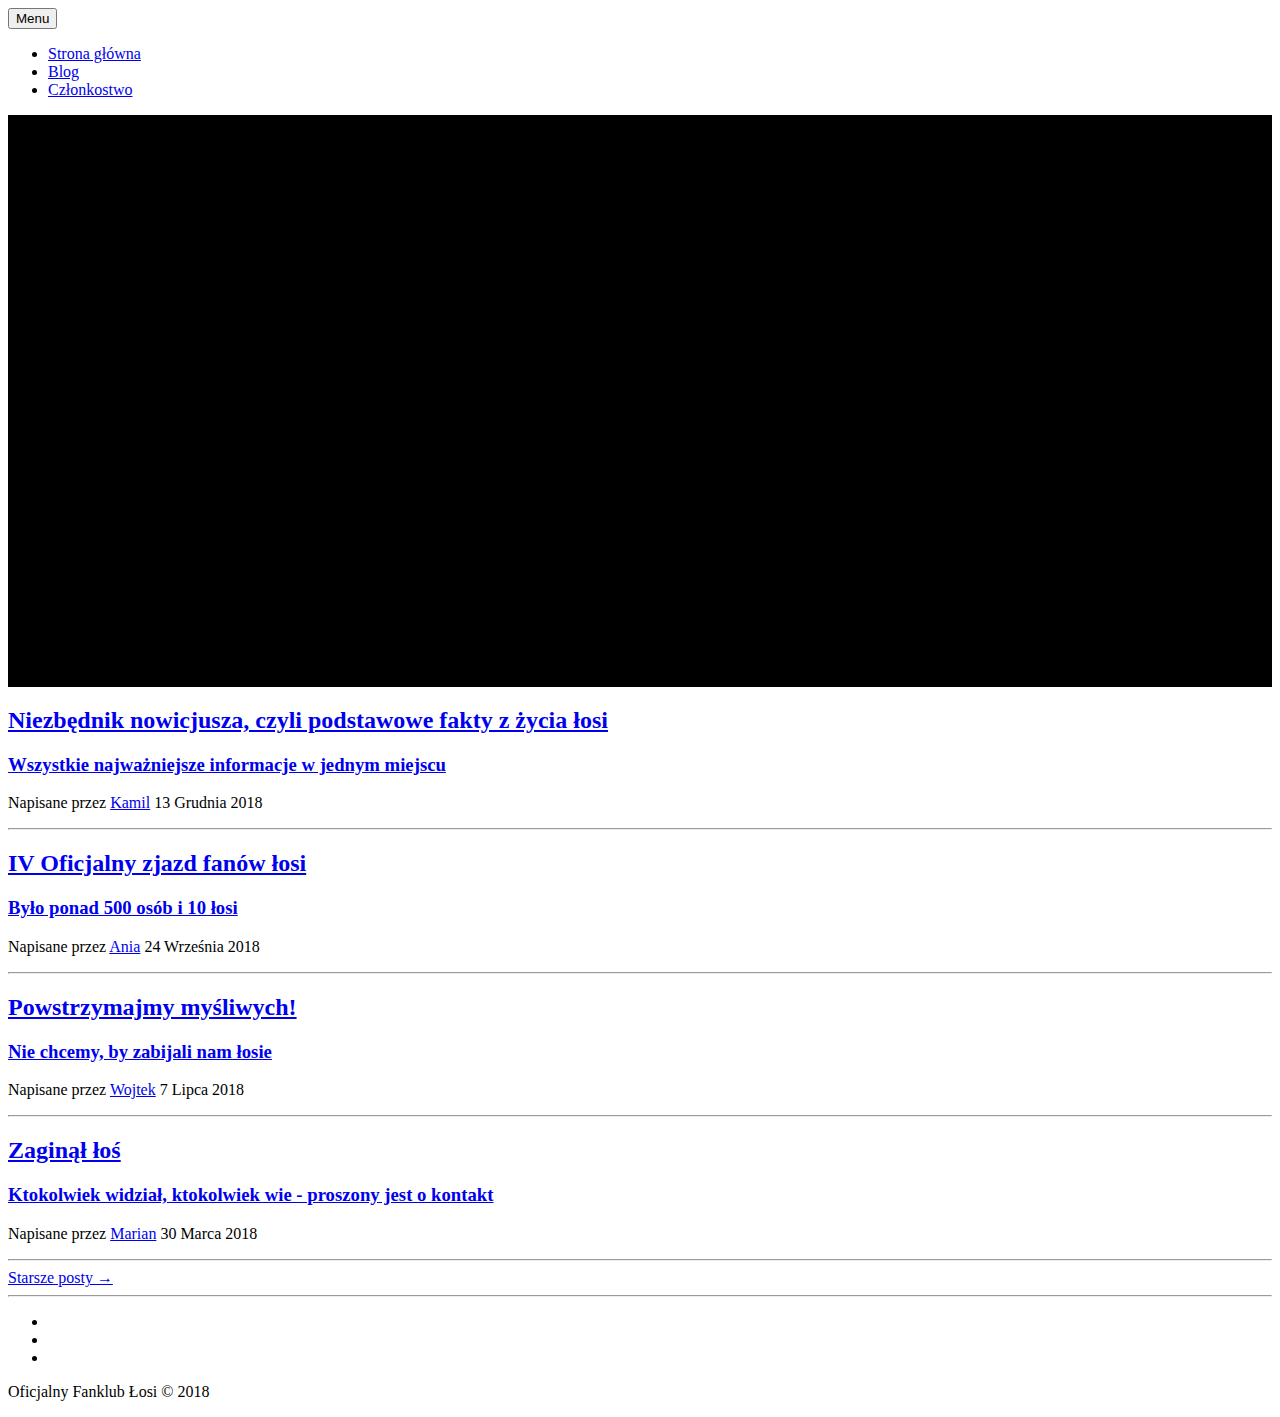
==== blog.html @ 9a08b047 "Add files via upload" ====
<!DOCTYPE html>
<html lang="en">
  <head>
    <meta charset="utf-8">
    <meta name="viewport" content="width=device-width, initial-scale=1, shrink-to-fit=no">
    <title>Oficjalny fanklub łosi</title>
    <!-- Bootstrap core -->
    <link href="vendor/bootstrap/css/bootstrap.min.css" rel="stylesheet">
    <!-- Fonts -->
    <link href="vendor/font-awesome/css/font-awesome.min.css" rel="stylesheet" type="text/css">
    <link href='https://fonts.googleapis.com/css?family=Lora:400,700,400italic,700italic' rel='stylesheet' type='text/css'>
    <link href='https://fonts.googleapis.com/css?family=Open+Sans:300italic,400italic,600italic,700italic,800italic,400,300,600,700,800' rel='stylesheet' type='text/css'>
    <!-- Styles -->
    <link href="css/clean-blog.min.css" rel="stylesheet">
    <link href="css/mdb.css" rel="stylesheet">
  </head>
  <body style="background-color: white">
    
    <!-- Navigation -->
    <nav class="navbar navbar-expand-lg fixed-top" id="mainNav">
      <div class="container">
        <button class="navbar-toggler navbar-toggler-right" type="button" data-toggle="collapse" 
        data-target="#navbarResponsive" aria-controls="navbarResponsive" aria-expanded="false" aria-label="Toggle navigation">
          Menu <i class="fa fa-bars"></i>
        </button>
        <div class="collapse navbar-collapse" id="navbarResponsive">
          <ul class="navbar-nav ml-auto">
            <li class="nav-item">
              <a class="nav-link" href="index.html">Strona główna</a>
            </li>
            <li class="nav-item">
              <a class="nav-link" href="blog.html">Blog</a>
            </li>
            <li class="nav-item">
              <a class="nav-link" href="index.html#kontakt">Członkostwo</a>
            </li>
          </ul>
        </div>
      </div>
    </nav>

    <!-- Header -->
    <div style="background-color: black">
      <header class="masthead animated fadeIn" style="background-image: url('img/moose-home-slide.png'); background-attachment: fixed;">
          <div class="overlay" style="opacity: 0"></div>
          <div class="container">
            <div class="row">
              <div class="mx-auto">
                <div class="site-heading animated flipInX" style="padding: 180px">
                  <h1 style="font-weight: 750; font-family: 'Open Sans','Helvetica Neue',Helvetica,Arial,sans-serif;">
                      Blog &nbsp; &nbsp;
                  </h1>
                  <span class="subheading">Informacje o łosiach z pierwszej ręki &nbsp; &nbsp; &nbsp; &nbsp; &nbsp;</span>
                </div><br><br><br><br><br><br>
              </div>
              </div>
          </div>
        </header>
    </div>

    <!-- Main -->
    <div class="container" style="background-color: white">
      <div class="row">
        <div class="col-lg-8 col-md-10 mx-auto">
        <div class="post-preview">
            <a href="post.html">
              <h2 class="post-title">
                Niezbędnik nowicjusza, czyli podstawowe fakty z życia łosi
              </h2>
              <h3 class="post-subtitle">
                Wszystkie najważniejsze informacje w jednym miejscu
              </h3>
            </a>
            <p class="post-meta">Napisane przez
              <a href="#">Kamil</a>
              13 Grudnia 2018</p>
          </div>
            <hr>
          <div class="post-preview">
            <a href="post.html">
              <h2 class="post-title">
                IV Oficjalny zjazd fanów łosi
              </h2>
              <h3 class="post-subtitle">
                Było ponad 500 osób i 10 łosi
              </h3>
            </a>
            <p class="post-meta">Napisane przez
              <a href="#">Ania</a>
              24 Września 2018</p>
          </div>
          <hr>
          <div class="post-preview">
            <a href="post.html">
              <h2 class="post-title">
                Powstrzymajmy myśliwych!
              </h2>
              <h3 class="post-subtitle">
                Nie chcemy, by zabijali nam łosie
              </h3>
            </a>
            <p class="post-meta">Napisane przez
              <a href="#">Wojtek</a>
              7 Lipca 2018</p>
          </div>
          <hr>
          <div class="post-preview">
            <a href="post.html">
              <h2 class="post-title">
                Zaginął łoś
              </h2>
              <h3 class="post-subtitle">
                Ktokolwiek widział, ktokolwiek wie - proszony jest o kontakt
              </h3>
            </a>
            <p class="post-meta">Napisane przez
              <a href="#">Marian</a>
              30 Marca 2018</p>
          </div>
          <hr>
          <!-- Pager -->
          <div class="clearfix">
            <a class="btn btn-primary float-right" href="#">Starsze posty &rarr;</a>
          </div>
        </div>
      </div>
    </div>
    <hr>

    <!-- Footer -->
    <footer>
      <div class="container">
        <div class="row">
          <div class="col-lg-8 col-md-10 mx-auto">
            <ul class="list-inline text-center">
              <li class="list-inline-item">
                <a href="#">
                  <span class="fa-stack fa-lg">
                    <i class="fa fa-circle fa-stack-2x"></i>
                    <i class="fa fa-twitter fa-stack-1x fa-inverse"></i>
                  </span>
                </a>
              </li>
              <li class="list-inline-item">
                <a href="#">
                  <span class="fa-stack fa-lg">
                    <i class="fa fa-circle fa-stack-2x"></i>
                    <i class="fa fa-facebook fa-stack-1x fa-inverse"></i>
                  </span>
                </a>
              </li>
              <li class="list-inline-item">
                <a href="#">
                  <span class="fa-stack fa-lg">
                    <i class="fa fa-circle fa-stack-2x"></i>
                    <i class="fa fa-instagram fa-stack-1x fa-inverse"></i>
                  </span>
                </a>
              </li>
            </ul>
            <p class="copyright text-muted">Oficjalny Fanklub Łosi &copy; 2018</p>
          </div>
        </div>
      </div>
    </footer>
      
    <!-- SCRIPTS -->
    <!-- JQuery -->
    <script type="text/javascript" src="js/jquery-3.3.1.min.js"></script>
    <!-- Bootstrap tooltips -->
    <script type="text/javascript" src="js/popper.min.js"></script>
    <!-- Bootstrap core JavaScript -->
    <script type="text/javascript" src="js/bootstrap.min.js"></script>
    <!-- MDB core JavaScript -->
    <script type="text/javascript" src="js/mdb.min.js"></script>

    <!-- Bootstrap core JavaScript -->
    <script src="vendor/jquery/jquery.min.js"></script>
    <script src="vendor/bootstrap/js/bootstrap.bundle.min.js"></script>

    <!-- Custom scripts for this template -->
    <script src="js/clean-blog.min.js"></script>

    <!-- Bootstrap core JavaScript -->
    <script src="vendor/jquery/jquery.min.js"></script>
    <script src="vendor/bootstrap/js/bootstrap.bundle.min.js"></script>

    <!-- Custom scripts for this template -->
    <script src="js/clean-blog.min.js"></script>

  </body>

</html>
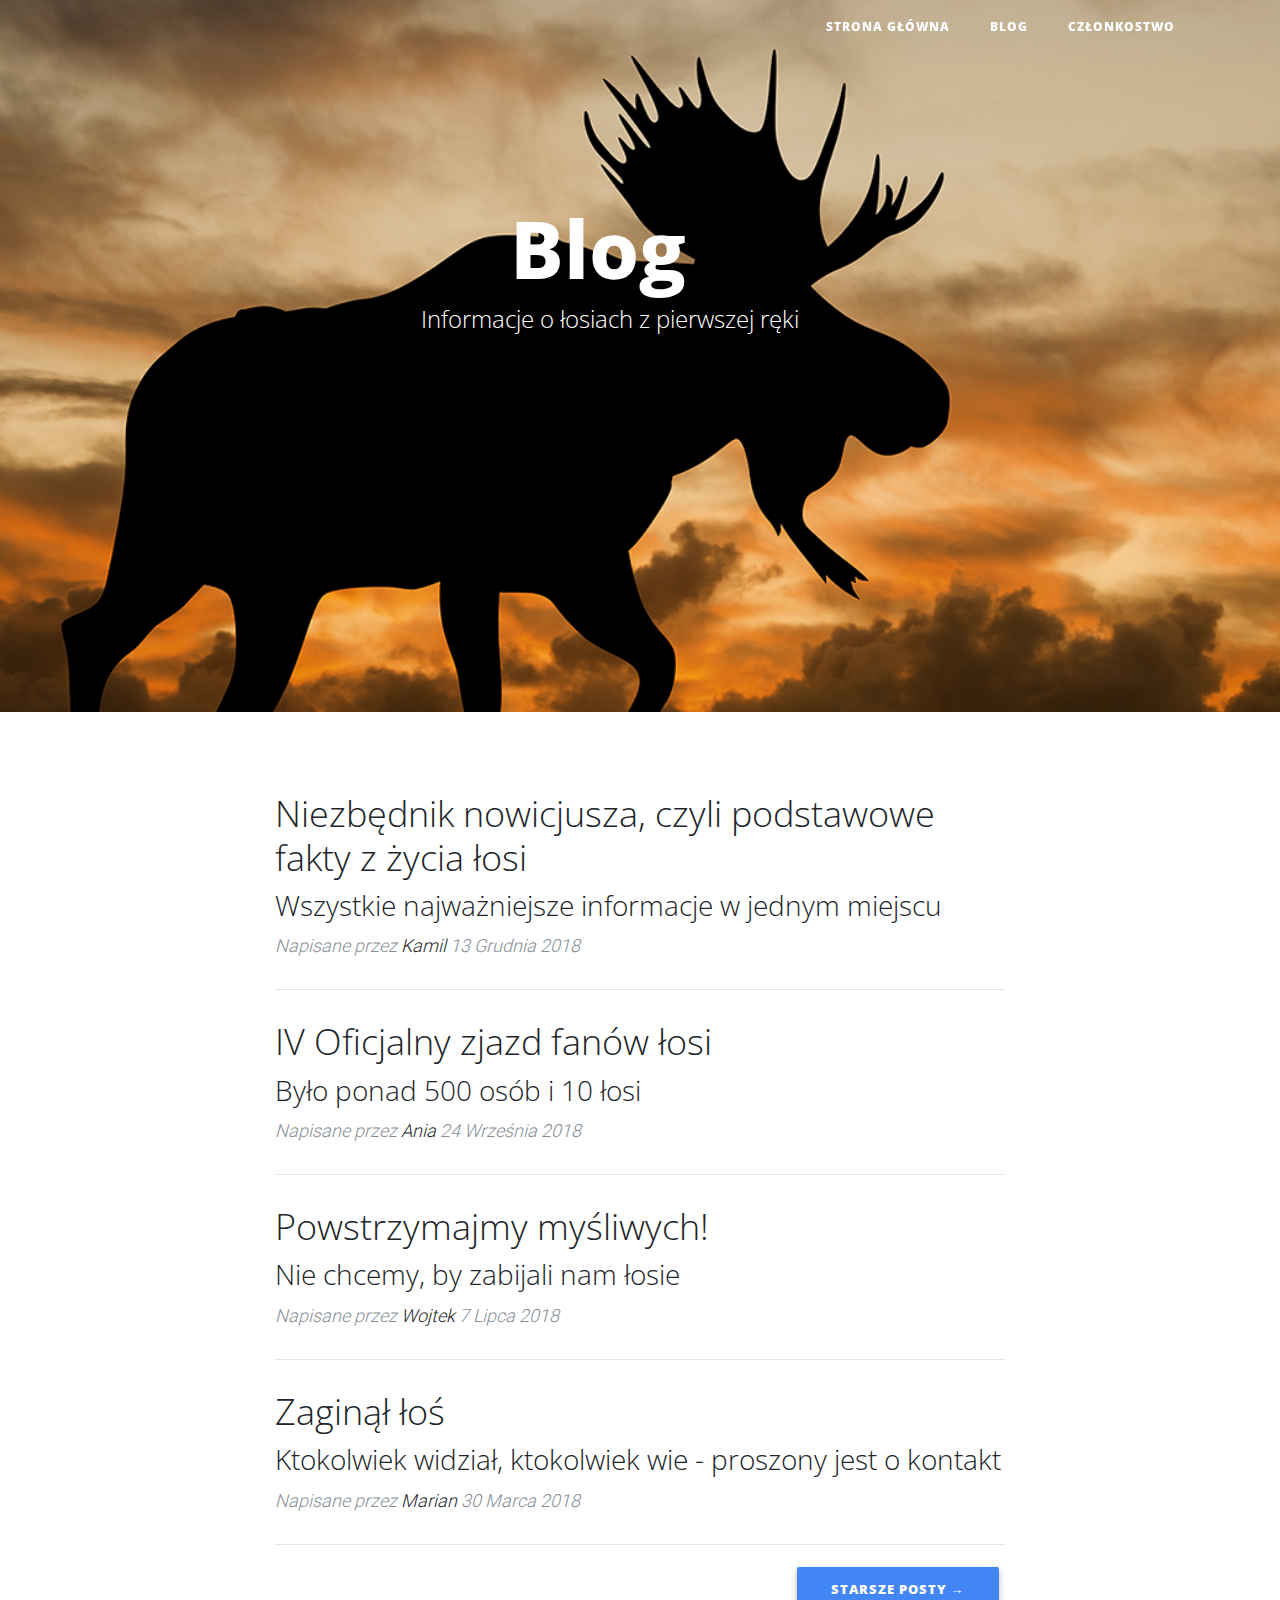
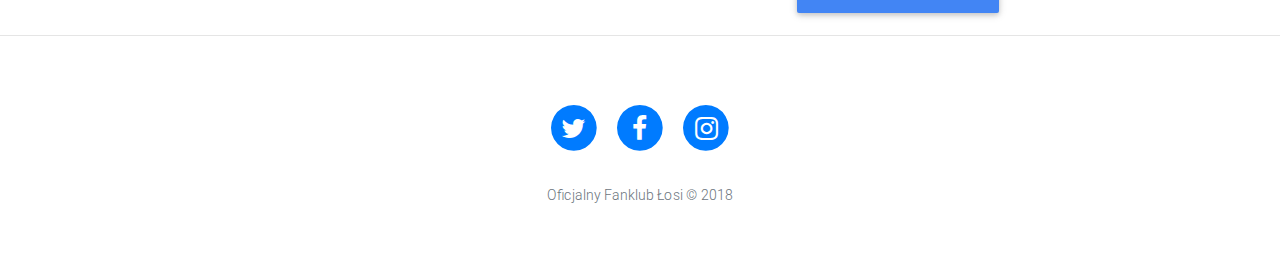
==== commit 0b1c65a1: "skndks" ====
--- a/blog.html
+++ b/blog.html
@@ -40,13 +40,13 @@
     </nav>
 
     <!-- Header -->
-    <div style="background-color: black">
+    <!--div style="background-color: black"-->
       <header class="masthead animated fadeIn" style="background-image: url('img/moose-home-slide.png'); background-attachment: fixed;">
           <div class="overlay" style="opacity: 0"></div>
           <div class="container">
             <div class="row">
-              <div class="mx-auto">
-                <div class="site-heading animated flipInX" style="padding: 180px">
+              <div class="mx-auto" style="padding: 0px">
+                <div class="site-heading animated flipInX">
                   <h1 style="font-weight: 750; font-family: 'Open Sans','Helvetica Neue',Helvetica,Arial,sans-serif;">
                       Blog &nbsp; &nbsp;
                   </h1>
@@ -56,7 +56,7 @@
               </div>
           </div>
         </header>
-    </div>
+ 
 
     <!-- Main -->
     <div class="container" style="background-color: white">
--- a/css/clean-blog.min.css
+++ b/css/clean-blog.min.css
@@ -0,0 +1 @@
+body{font-size:20px;color:#212529;font-family:Lora,'Times New Roman',serif}p{line-height:1.5;margin:30px 0}p a{text-decoration:underline}h1,h2,h3,h4,h5,h6{font-weight:800;font-family:'Open Sans','Helvetica Neue',Helvetica,Arial,sans-serif}a{color:#212529;-webkit-transition:all .2s;-moz-transition:all .2s;transition:all .2s}a:focus,a:hover{color:#0085a1}blockquote{font-style:italic;color:#868e96}.section-heading{font-size:36px;font-weight:700;margin-top:60px}.caption{font-size:14px;font-style:italic;display:block;margin:0;padding:10px;text-align:center;border-bottom-right-radius:5px;border-bottom-left-radius:5px}::-moz-selection{color:#fff;background:#0085a1;text-shadow:none}::selection{color:#fff;background:#0085a1;text-shadow:none}img::selection{color:#fff;background:0 0}img::-moz-selection{color:#fff;background:0 0}#mainNav{position:absolute;border-bottom:1px solid #e9ecef;background-color:#fff;font-family:'Open Sans','Helvetica Neue',Helvetica,Arial,sans-serif}#mainNav .navbar-brand{font-weight:800;color:#343a40}#mainNav .navbar-toggler{font-size:12px;font-weight:800;padding:13px;text-transform:uppercase;color:#343a40}#mainNav .navbar-nav>li.nav-item>a{font-size:12px;font-weight:800;letter-spacing:1px;text-transform:uppercase}@media only screen and (min-width:992px){#mainNav{border-bottom:1px solid transparent;background:0 0}#mainNav .navbar-brand{padding:10px 20px;color:#fff}#mainNav .navbar-brand:focus,#mainNav .navbar-brand:hover{color:rgba(255,255,255,.8)}#mainNav .navbar-nav>li.nav-item>a{padding:10px 20px;color:#fff}#mainNav .navbar-nav>li.nav-item>a:focus,#mainNav .navbar-nav>li.nav-item>a:hover{color:rgba(255,255,255,.8)}}@media only screen and (min-width:992px){#mainNav{-webkit-transition:background-color .2s;-moz-transition:background-color .2s;transition:background-color .2s;-webkit-transform:translate3d(0,0,0);-moz-transform:translate3d(0,0,0);-ms-transform:translate3d(0,0,0);-o-transform:translate3d(0,0,0);transform:translate3d(0,0,0);-webkit-backface-visibility:hidden}#mainNav.is-fixed{position:fixed;top:-67px;-webkit-transition:-webkit-transform .2s;-moz-transition:-moz-transform .2s;transition:transform .2s;border-bottom:1px solid #fff;background-color:rgba(255,255,255,.9)}#mainNav.is-fixed .navbar-brand{color:#212529}#mainNav.is-fixed .navbar-brand:focus,#mainNav.is-fixed .navbar-brand:hover{color:#0085a1}#mainNav.is-fixed .navbar-nav>li.nav-item>a{color:#212529}#mainNav.is-fixed .navbar-nav>li.nav-item>a:focus,#mainNav.is-fixed .navbar-nav>li.nav-item>a:hover{color:#0085a1}#mainNav.is-visible{-webkit-transform:translate3d(0,100%,0);-moz-transform:translate3d(0,100%,0);-ms-transform:translate3d(0,100%,0);-o-transform:translate3d(0,100%,0);transform:translate3d(0,100%,0)}}header.masthead{margin-bottom:50px;background:no-repeat center center;background-color:#868e96;background-attachment:scroll;position:relative;-webkit-background-size:cover;-moz-background-size:cover;-o-background-size:cover;background-size:cover}header.masthead .overlay{position:absolute;top:0;left:0;height:100%;width:100%;background-color:#212529;opacity:.5}header.masthead .page-heading,header.masthead .post-heading,header.masthead .site-heading{padding:200px 0 150px;color:#fff}@media only screen and (min-width:768px){header.masthead .page-heading,header.masthead .post-heading,header.masthead .site-heading{padding:200px 0}}header.masthead .page-heading,header.masthead .site-heading{text-align:center}header.masthead .page-heading h1,header.masthead .site-heading h1{font-size:50px;margin-top:0}header.masthead .page-heading .subheading,header.masthead .site-heading .subheading{font-size:24px;font-weight:300;line-height:1.1;display:block;margin:10px 0 0;font-family:'Open Sans','Helvetica Neue',Helvetica,Arial,sans-serif}@media only screen and (min-width:768px){header.masthead .page-heading h1,header.masthead .site-heading h1{font-size:80px}}header.masthead .post-heading h1{font-size:35px}header.masthead .post-heading .meta,header.masthead .post-heading .subheading{line-height:1.1;display:block}header.masthead .post-heading .subheading{font-size:24px;font-weight:600;margin:10px 0 30px;font-family:'Open Sans','Helvetica Neue',Helvetica,Arial,sans-serif}header.masthead .post-heading .meta{font-size:20px;font-weight:300;font-style:italic;font-family:Lora,'Times New Roman',serif}header.masthead .post-heading .meta a{color:#fff}@media only screen and (min-width:768px){header.masthead .post-heading h1{font-size:55px}header.masthead .post-heading .subheading{font-size:30px}}.post-preview>a{color:#212529}.post-preview>a:focus,.post-preview>a:hover{text-decoration:none;color:#0085a1}.post-preview>a>.post-title{font-size:30px;margin-top:30px;margin-bottom:10px}.post-preview>a>.post-subtitle{font-weight:300;margin:0 0 10px}.post-preview>.post-meta{font-size:18px;font-style:italic;margin-top:0;color:#868e96}.post-preview>.post-meta>a{text-decoration:none;color:#212529}.post-preview>.post-meta>a:focus,.post-preview>.post-meta>a:hover{text-decoration:underline;color:#0085a1}@media only screen and (min-width:768px){.post-preview>a>.post-title{font-size:36px}}.floating-label-form-group{font-size:14px;position:relative;margin-bottom:0;padding-bottom:.5em;border-bottom:1px solid #dee2e6}.floating-label-form-group input,.floating-label-form-group textarea{font-size:1.5em;position:relative;z-index:1;padding:0;resize:none;border:none;border-radius:0;background:0 0;box-shadow:none!important;font-family:Lora,'Times New Roman',serif}.floating-label-form-group input::-webkit-input-placeholder,.floating-label-form-group textarea::-webkit-input-placeholder{color:#868e96;font-family:Lora,'Times New Roman',serif}.floating-label-form-group label{font-size:.85em;line-height:1.764705882em;position:relative;z-index:0;top:2em;display:block;margin:0;-webkit-transition:top .3s ease,opacity .3s ease;-moz-transition:top .3s ease,opacity .3s ease;-ms-transition:top .3s ease,opacity .3s ease;transition:top .3s ease,opacity .3s ease;vertical-align:middle;vertical-align:baseline;opacity:0}.floating-label-form-group .help-block{margin:15px 0}.floating-label-form-group-with-value label{top:0;opacity:1}.floating-label-form-group-with-focus label{color:#0085a1}form .form-group:first-child .floating-label-form-group{border-top:1px solid #dee2e6}footer{padding:50px 0 65px}footer .list-inline{margin:0;padding:0}footer .copyright{font-size:14px;margin-bottom:0;text-align:center}.btn{font-size:14px;font-weight:800;padding:15px 25px;letter-spacing:1px;text-transform:uppercase;border-radius:0;font-family:'Open Sans','Helvetica Neue',Helvetica,Arial,sans-serif}.btn-primary{background-color:#0085a1;border-color:#0085a1}.btn-primary:active,.btn-primary:focus,.btn-primary:hover{color:#fff;background-color:#00657b!important;border-color:#00657b!important}.btn-lg{font-size:16px;padding:25px 35px}